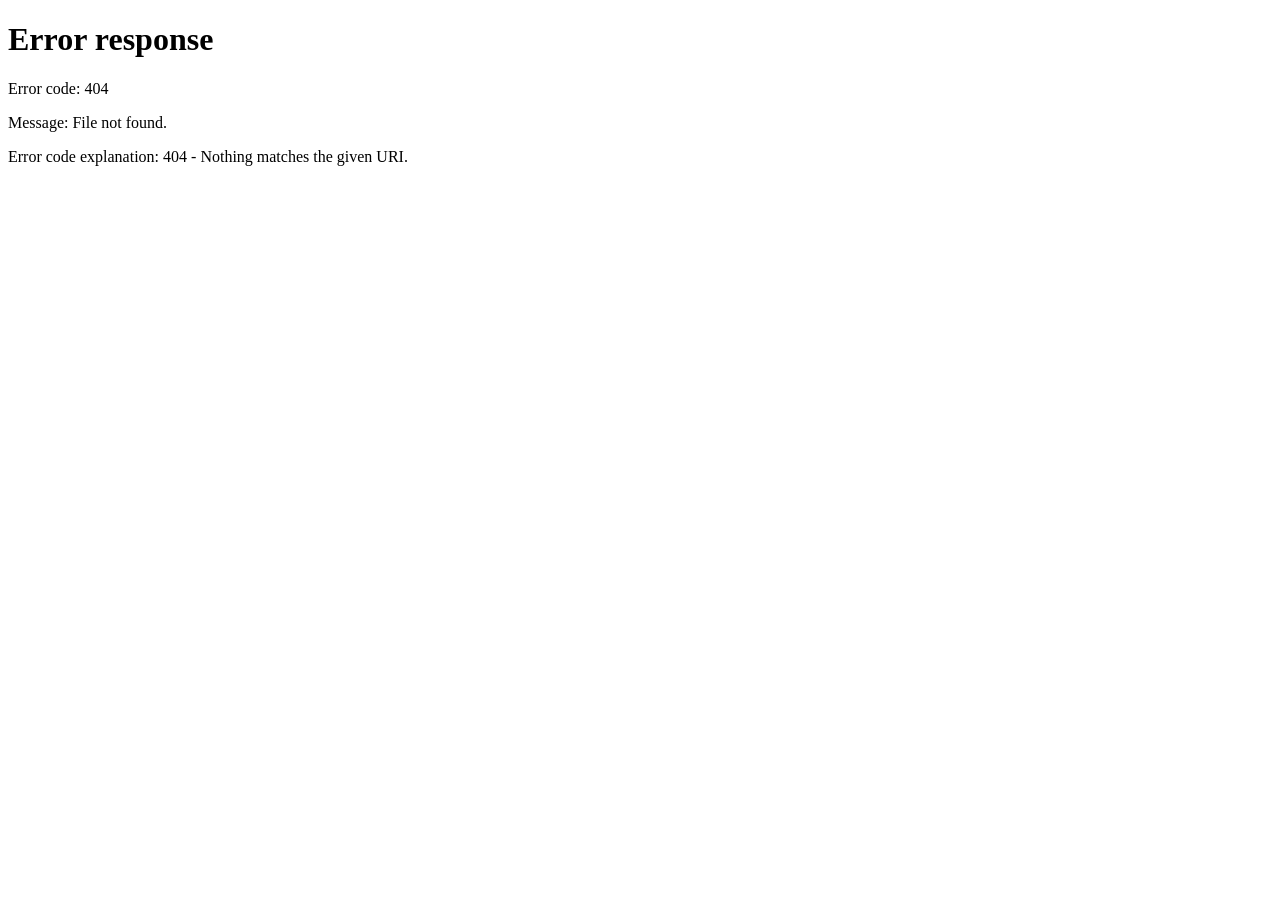
==== index.html @ 586e07de "Add files via upload" ====
<!DOCTYPE html>
<html lang="fr">
<head>
  <meta charset="UTF-8" />
  <meta name="viewport" content="width=device-width, initial-scale=1" />
  <title>FR</title>

  <!-- Redirection immédiate -->
  <meta http-equiv="refresh" content="0; url=Accueil/accueil.html" />

  <!-- Fallback JS -->
  <script>
    window.location.replace("Accueil/accueil.html");
  </script>
</head>

<body>
  <noscript>
    <p>
      <a href="Accueil/accueil.html">
        Accéder au site FR
      </a>
    </p>
  </noscript>
</body>
</html>
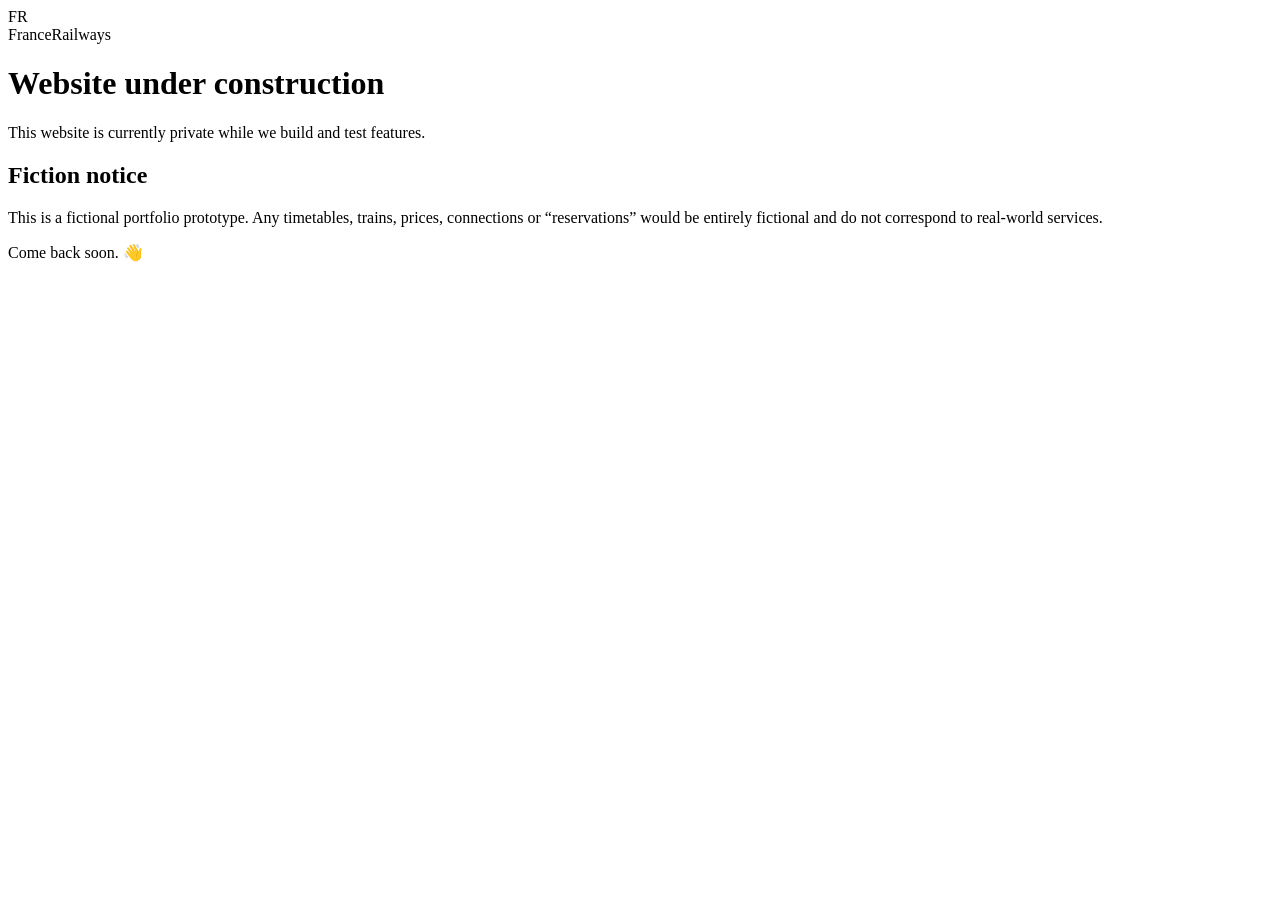
==== commit 9260d017: "Update index.html" ====
--- a/index.html
+++ b/index.html
@@ -1,26 +1,38 @@
-<!DOCTYPE html>
-<html lang="fr">
+<!doctype html>
+<html lang="en">
 <head>
-  <meta charset="UTF-8" />
-  <meta name="viewport" content="width=device-width, initial-scale=1" />
-  <title>FR</title>
-
-  <!-- Redirection immédiate -->
-  <meta http-equiv="refresh" content="0; url=Accueil/accueil.html" />
-
-  <!-- Fallback JS -->
-  <script>
-    window.location.replace("Accueil/accueil.html");
-  </script>
+  <meta charset="utf-8" />
+  <meta name="viewport" content="width=device-width,initial-scale=1" />
+  <title>FranceRailways — Under construction</title>
+  <meta name="robots" content="noindex,nofollow" />
+  <link rel="stylesheet" href="./wall.css" />
 </head>
 
 <body>
-  <noscript>
-    <p>
-      <a href="Accueil/accueil.html">
-        Accéder au site FR
-      </a>
-    </p>
-  </noscript>
+  <main class="wall" aria-labelledby="wallTitle">
+    <div class="wall__card">
+      <div class="wall__brand">
+        <div class="wall__logo" aria-hidden="true">FR</div>
+        <div class="wall__name">FranceRailways</div>
+      </div>
+
+      <h1 class="wall__title" id="wallTitle">Website under construction</h1>
+      <p class="wall__lead">
+        This website is currently private while we build and test features.
+      </p>
+
+      <div class="wall__box">
+        <h2 class="wall__h2">Fiction notice</h2>
+        <p class="wall__p">
+          This is a fictional portfolio prototype. Any timetables, trains, prices, connections or “reservations”
+          would be entirely fictional and do not correspond to real-world services.
+        </p>
+      </div>
+
+      <p class="wall__foot">
+        Come back soon. 👋
+      </p>
+    </div>
+  </main>
 </body>
 </html>
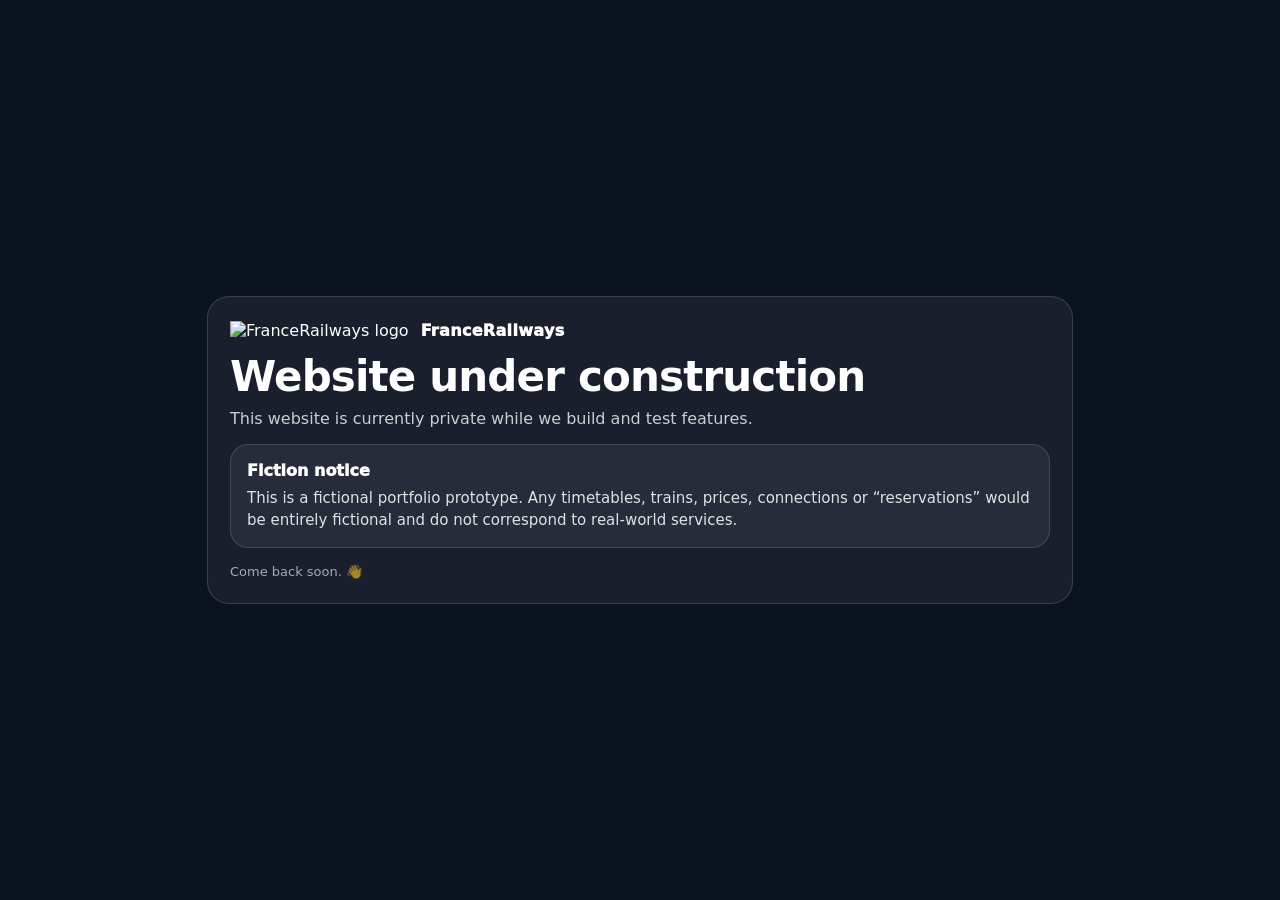
==== commit a9681c8c: "Update index.html" ====
--- a/index.html
+++ b/index.html
@@ -12,7 +12,11 @@
   <main class="wall" aria-labelledby="wallTitle">
     <div class="wall__card">
       <div class="wall__brand">
-        <div class="wall__logo" aria-hidden="true">FR</div>
+        <div class="wall__logoImg">
+          <img src="./assets/logo-francerailways.svg"
+               alt="FranceRailways logo"
+               draggable="false" />
+        </div>
         <div class="wall__name">FranceRailways</div>
       </div>
 
--- a/wall.css
+++ b/wall.css
@@ -0,0 +1,91 @@
+html, body{
+  height:100%;
+  margin:0;
+}
+body{
+  background:#0b1220; /* opaque */
+  color:#fff;
+  font-family: system-ui, -apple-system, Segoe UI, Roboto, Arial, sans-serif;
+  overflow:hidden; /* rien ne bouge */
+}
+
+.wall{
+  min-height:100%;
+  display:flex;
+  align-items:center;
+  justify-content:center;
+  padding:24px;
+  box-sizing:border-box;
+}
+
+.wall__card{
+  width:min(820px, 100%);
+  border-radius:22px;
+  padding:24px 22px;
+  background: rgba(255,255,255,.06);
+  border: 1px solid rgba(255,255,255,.14);
+}
+
+.wall__brand{
+  display:flex;
+  align-items:center;
+  gap:12px;
+  margin-bottom:14px;
+}
+
+.wall__logo{
+  width:48px;
+  height:48px;
+  border-radius:16px;
+  display:grid;
+  place-items:center;
+  font-weight:950;
+  background:#f7f7f7;
+  color:#0b1220;
+}
+
+.wall__name{
+  font-weight:950;
+  letter-spacing:.02em;
+}
+
+.wall__title{
+  margin:0;
+  font-size:42px;
+  line-height:1.08;
+  letter-spacing:-.02em;
+}
+
+.wall__lead{
+  margin:10px 0 0;
+  color:rgba(255,255,255,.78);
+  font-size:16px;
+  max-width:70ch;
+}
+
+.wall__box{
+  margin-top:16px;
+  padding:16px 16px;
+  border-radius:18px;
+  background: rgba(255,255,255,.06);
+  border: 1px solid rgba(255,255,255,.14);
+}
+
+.wall__h2{
+  margin:0 0 8px;
+  font-size:16px;
+  font-weight:950;
+}
+
+.wall__p{
+  margin:0;
+  color:rgba(255,255,255,.86);
+  line-height:1.45;
+  font-size:15px;
+}
+
+.wall__foot{
+  margin:16px 0 0;
+  color:rgba(255,255,255,.62);
+  font-size:13px;
+}
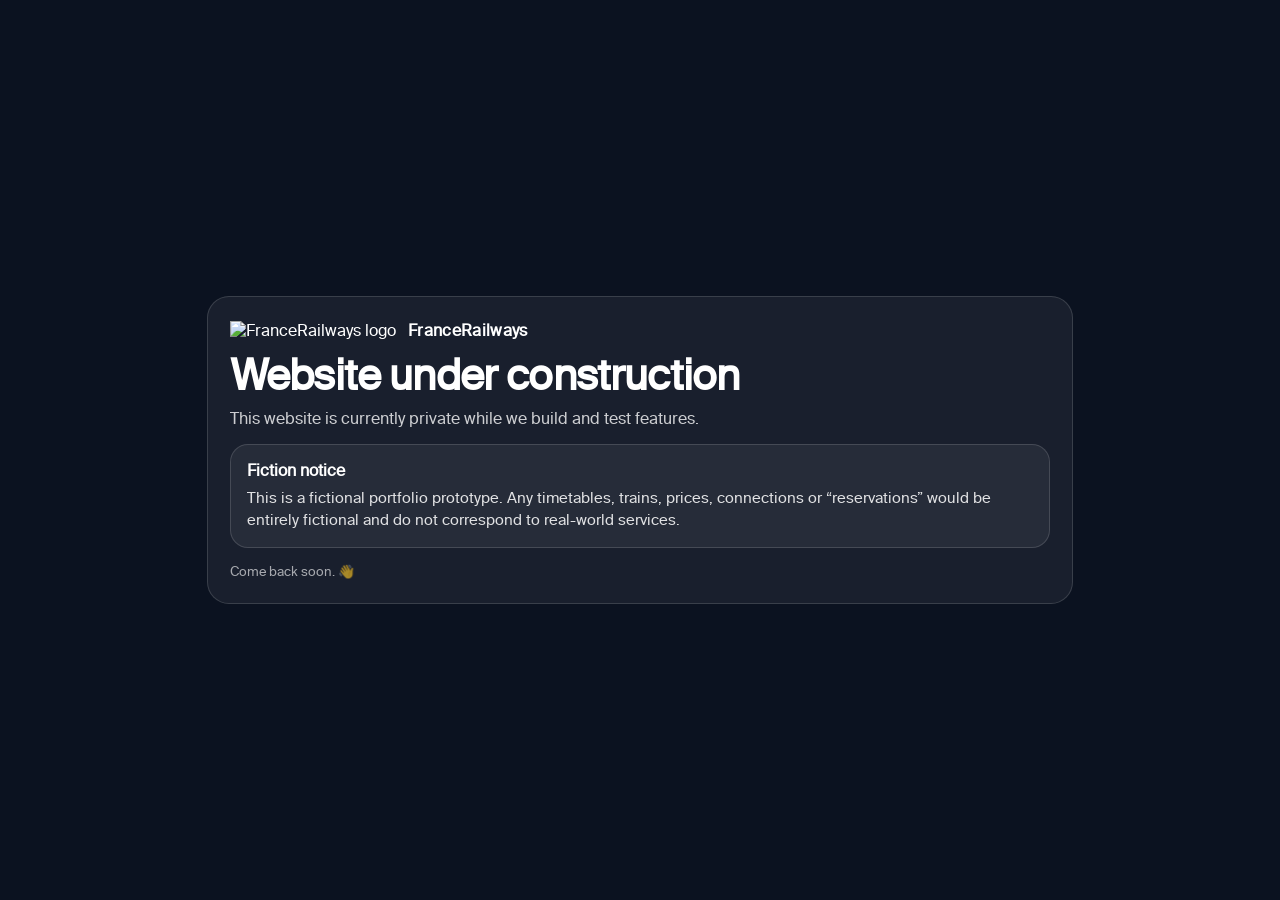
==== commit a4e79e4c: "Update index.html" ====
--- a/index.html
+++ b/index.html
@@ -6,6 +6,7 @@
   <title>FranceRailways — Under construction</title>
   <meta name="robots" content="noindex,nofollow" />
   <link rel="stylesheet" href="./wall.css" />
+  <link rel="icon" href="/favicon.ico">
 </head>
 
 <body>
--- a/wall.css
+++ b/wall.css
@@ -2,10 +2,18 @@
   height:100%;
   margin:0;
 }
+
+@font-face{
+  font-family: "Suisse";
+  src: url("suisse-intl-regular.ttf");
+  font-weight: normal;
+  font-style: normal;
+}
+
 body{
   background:#0b1220; /* opaque */
   color:#fff;
-  font-family: system-ui, -apple-system, Segoe UI, Roboto, Arial, sans-serif;
+  font-family: Suisse, system-ui, -apple-system, Segoe UI, Roboto, Arial, sans-serif;
   overflow:hidden; /* rien ne bouge */
 }
 
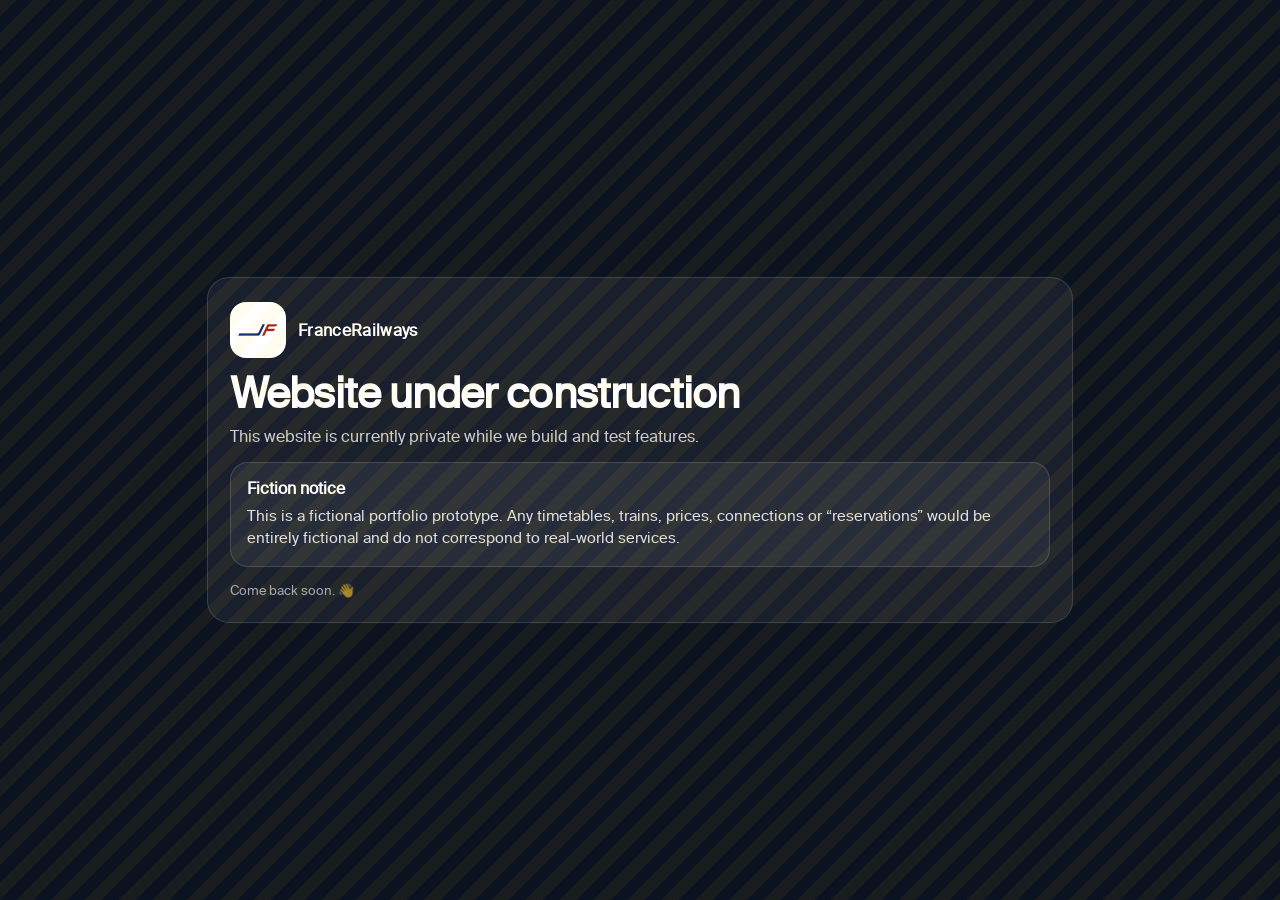
==== commit 141e5f92: "Update index.html" ====
--- a/index.html
+++ b/index.html
@@ -6,7 +6,7 @@
   <title>FranceRailways — Under construction</title>
   <meta name="robots" content="noindex,nofollow" />
   <link rel="stylesheet" href="./wall.css" />
-  <link rel="icon" href="/favicon.ico">
+  <link rel="icon" href="Logos FR/favicon.ico">
 </head>
 
 <body>
@@ -14,7 +14,7 @@
     <div class="wall__card">
       <div class="wall__brand">
         <div class="wall__logoImg">
-          <img src="./assets/logo-francerailways.svg"
+          <img src="Logos FR/fr.png"
                alt="FranceRailways logo"
                draggable="false" />
         </div>
--- a/wall.css
+++ b/wall.css
@@ -97,3 +97,34 @@
   color:rgba(255,255,255,.62);
   font-size:13px;
 }
+
+.wall__logoImg{
+  width:56px;
+  height:56px;
+  border-radius:16px;
+  background:#fff;
+  display:grid;
+  place-items:center;
+  overflow:hidden;
+}
+
+.wall__logoImg img{
+  width:80%;
+  height:auto;
+  user-select:none;
+  -webkit-user-drag:none;
+}
+
+.wall::before{
+  content:"";
+  position:absolute;
+  inset:0;
+  background:
+    repeating-linear-gradient(
+      135deg,
+      rgba(255,200,0,.06) 0 12px,
+      rgba(0,0,0,0) 12px 24px
+    );
+  pointer-events:none;
+}
+
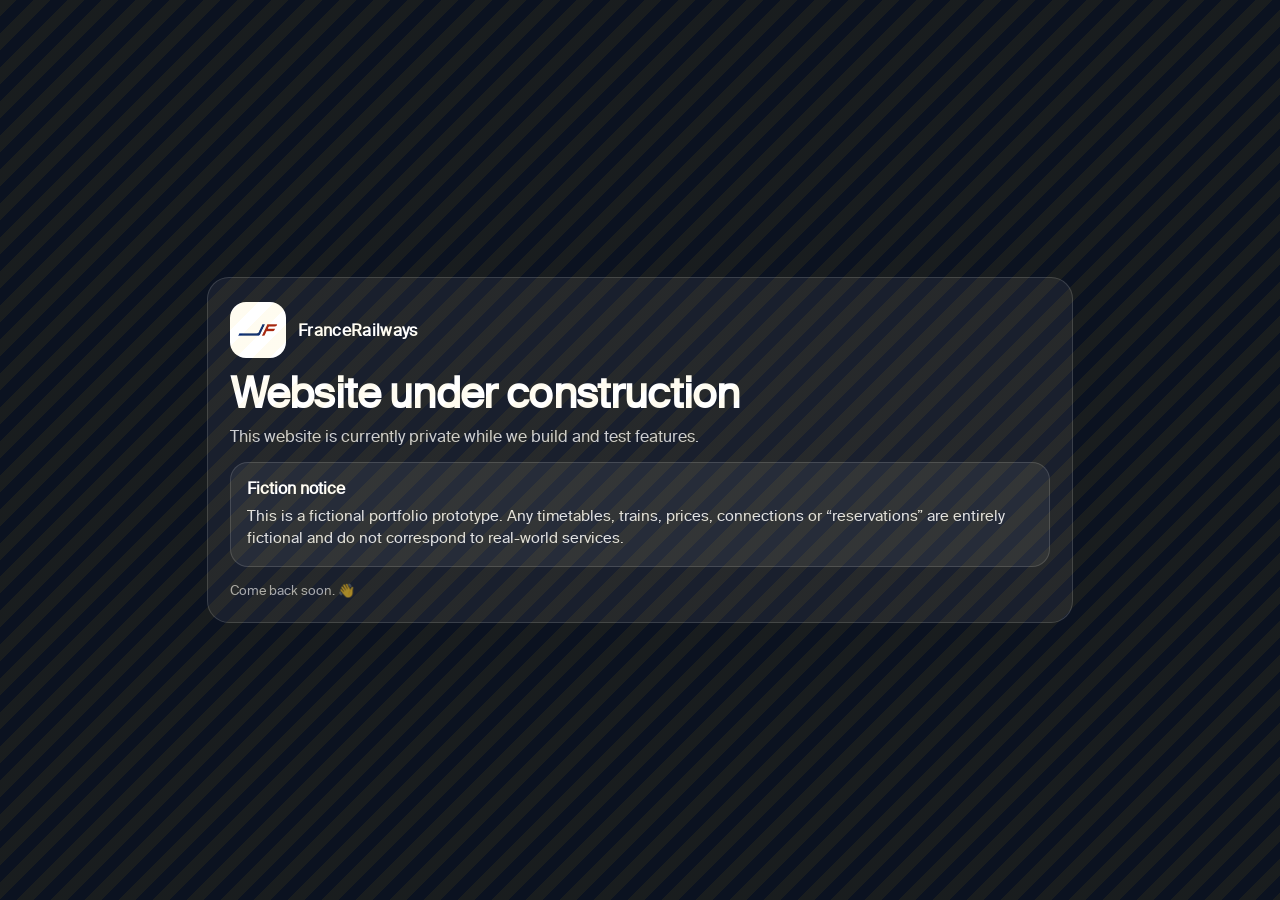
==== commit ed42dfa6: "Update index.html" ====
--- a/index.html
+++ b/index.html
@@ -5,8 +5,15 @@
   <meta name="viewport" content="width=device-width,initial-scale=1" />
   <title>FranceRailways — Under construction</title>
   <meta name="robots" content="noindex,nofollow" />
+
+  <!-- Favicon -->
+  <link rel="icon" href="./Logos%20FR/favicon.ico" sizes="any">
+
+  <!-- CSS -->
   <link rel="stylesheet" href="./wall.css" />
-  <link rel="icon" href="Logos FR/favicon.ico">
+
+  <!-- Optionnel: preload de la police (si le fichier est bien à la racine) -->
+  <!-- <link rel="preload" href="./suisse-intl-regular.ttf" as="font" type="font/ttf" crossorigin> -->
 </head>
 
 <body>
@@ -14,29 +21,26 @@
     <div class="wall__card">
       <div class="wall__brand">
         <div class="wall__logoImg">
-          <img src="Logos FR/fr.png"
-               alt="FranceRailways logo"
-               draggable="false" />
+          <img src="./Logos%20FR/fr.png" alt="FranceRailways logo" draggable="false" />
         </div>
         <div class="wall__name">FranceRailways</div>
       </div>
 
       <h1 class="wall__title" id="wallTitle">Website under construction</h1>
+
       <p class="wall__lead">
         This website is currently private while we build and test features.
       </p>
 
-      <div class="wall__box">
+      <section class="wall__box" aria-label="Fiction notice">
         <h2 class="wall__h2">Fiction notice</h2>
         <p class="wall__p">
           This is a fictional portfolio prototype. Any timetables, trains, prices, connections or “reservations”
-          would be entirely fictional and do not correspond to real-world services.
+          are entirely fictional and do not correspond to real-world services.
         </p>
-      </div>
+      </section>
 
-      <p class="wall__foot">
-        Come back soon. 👋
-      </p>
+      <p class="wall__foot">Come back soon. 👋</p>
     </div>
   </main>
 </body>
